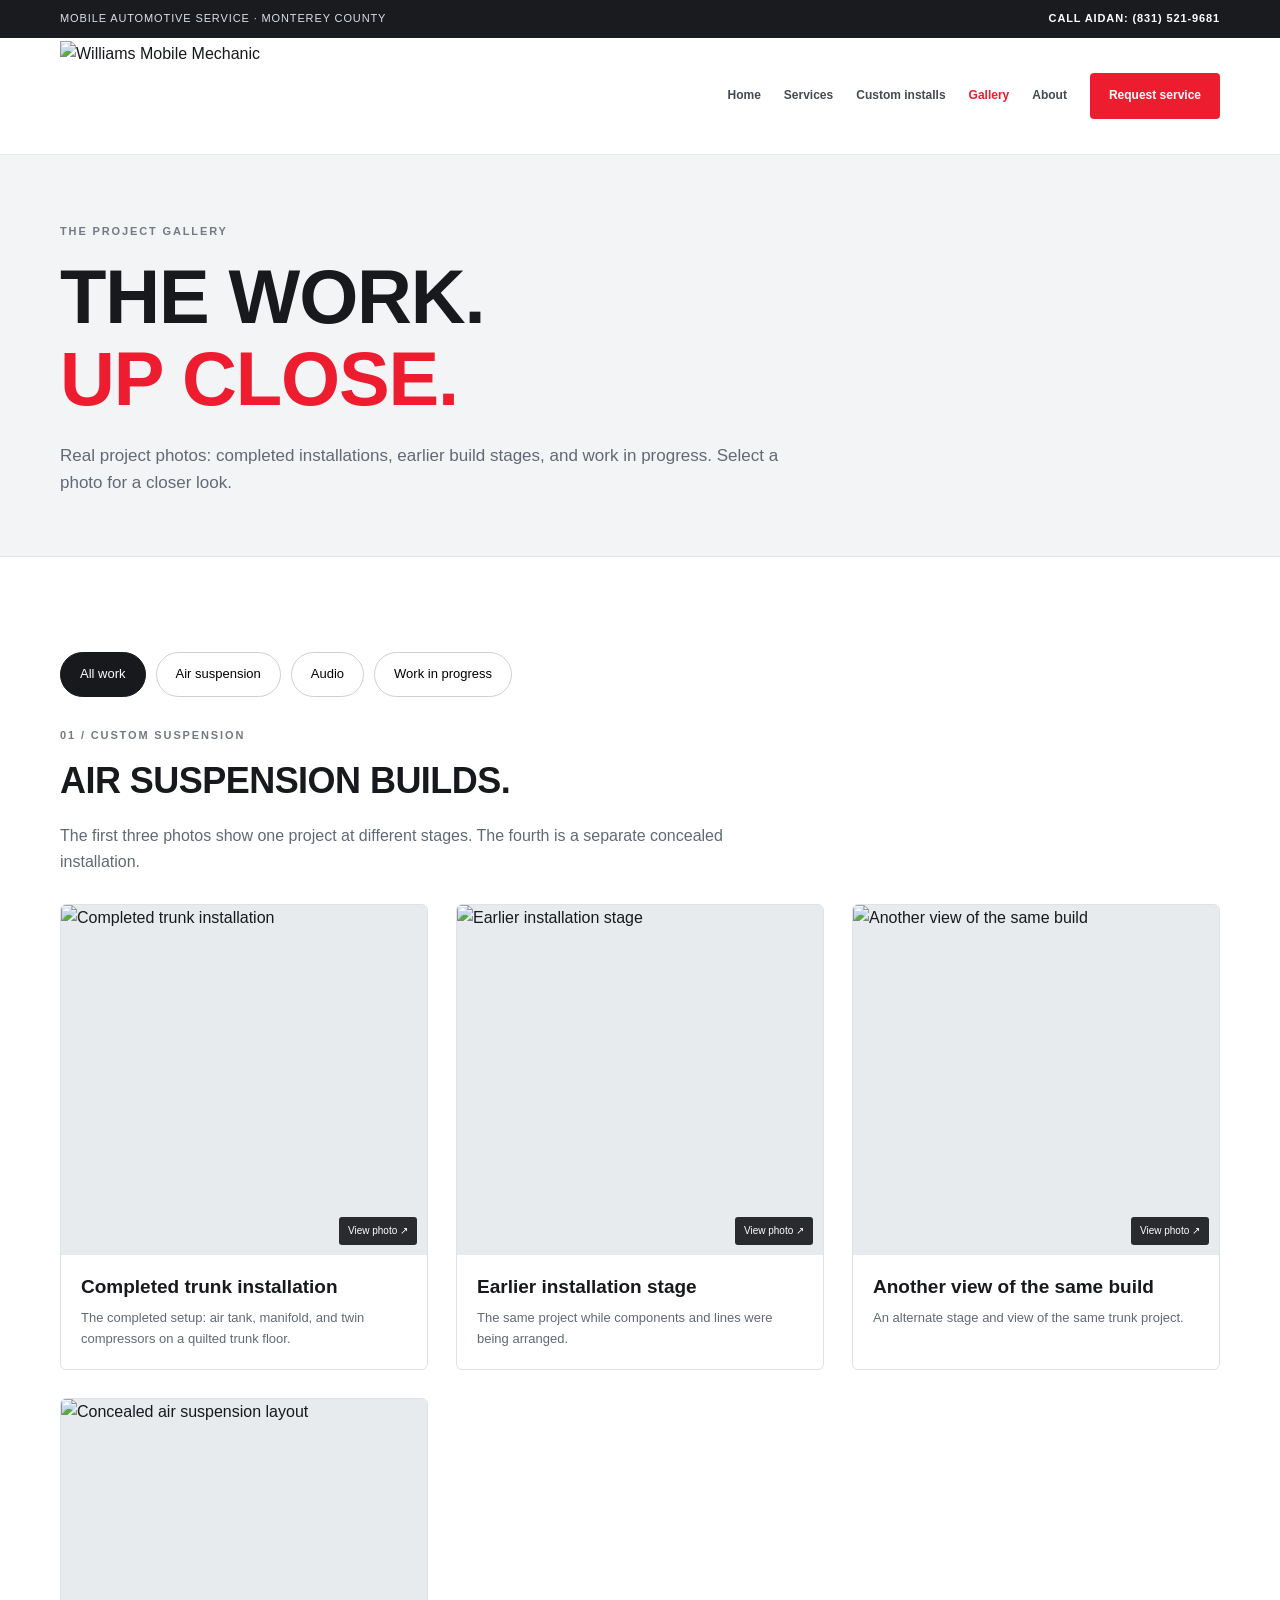
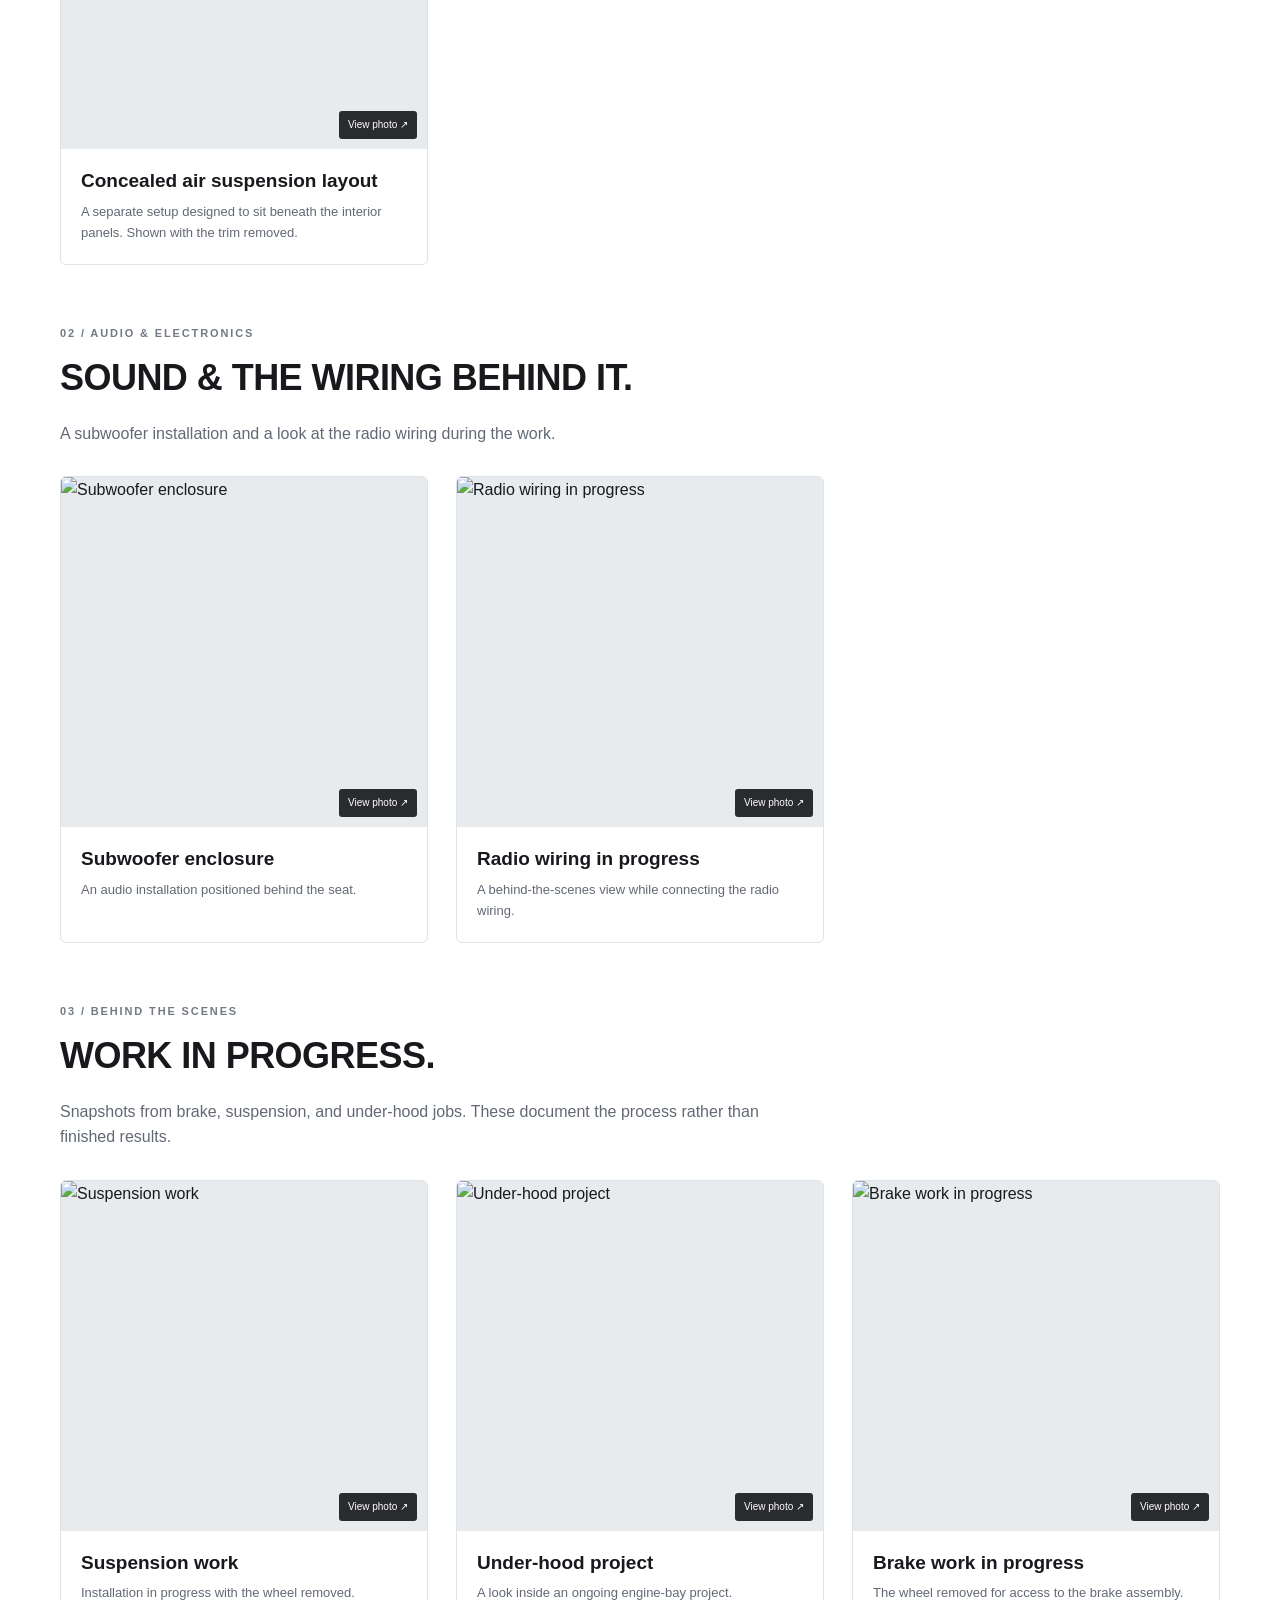
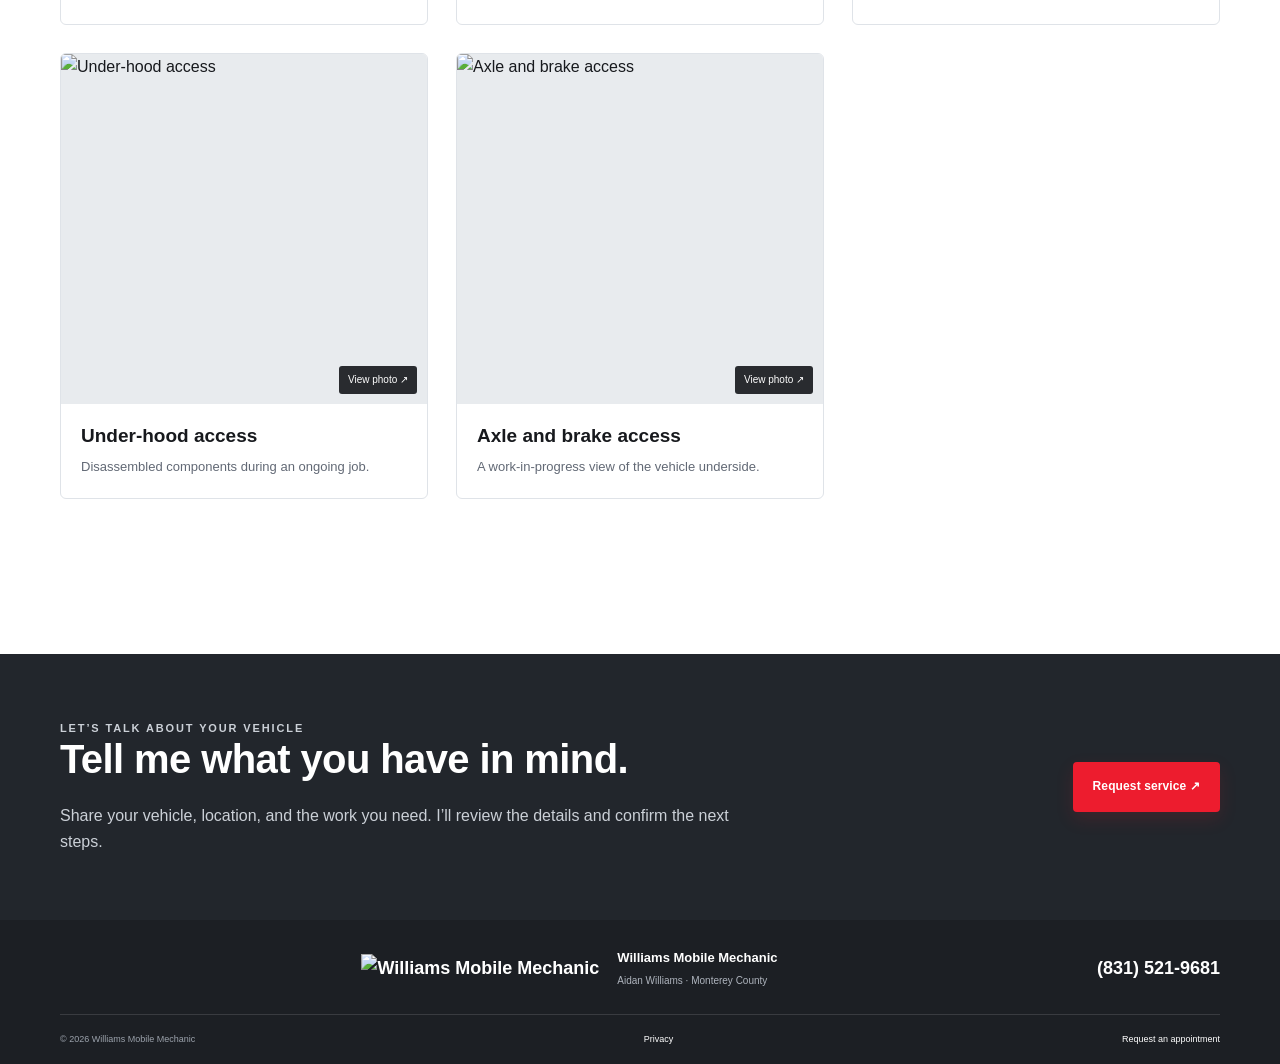
==== gallery.html @ 5005defe "Add files via upload" ====
<!doctype html><html lang="en"><head><meta charset="utf-8"><meta name="viewport" content="width=device-width,initial-scale=1"><meta name="theme-color" content="#ed1c2e"><title>Project Gallery | Williams Mobile Mechanic</title><meta name="description" content="View real air suspension, audio, wiring, brake and suspension project photos by Williams Mobile Mechanic."><meta property="og:title" content="Project Gallery | Williams Mobile Mechanic"><meta property="og:description" content="View real air suspension, audio, wiring, brake and suspension project photos by Williams Mobile Mechanic."><meta property="og:type" content="website"><link rel="icon" href="assets/logo.png"><link rel="stylesheet" href="style.css"><script src="script.js" defer></script><script type="application/ld+json">{"@context": "https://schema.org", "@type": "AutoRepair", "name": "Williams Mobile Mechanic", "telephone": "+1-831-521-9681", "areaServed": "Monterey County, California", "founder": {"@type": "Person", "name": "Aidan Williams"}}</script></head><body><a class="skip-link" href="#main">Skip to content</a><div class="topline"><div class="container topline-inner"><span>Mobile automotive service · Monterey County</span><a href="tel:+18315219681">Call Aidan: (831) 521-9681</a></div></div><header class="site-header"><div class="container nav-wrap"><a class="brand" href="index.html" aria-label="Williams Mobile Mechanic home"><img src="assets/logo.png" alt="Williams Mobile Mechanic" width="1000" height="612"></a><button class="menu-toggle" aria-label="Open navigation" aria-expanded="false" aria-controls="main-nav">☰</button><nav class="nav-links" id="main-nav" aria-label="Main navigation"><a href="index.html">Home</a><a href="services.html">Services</a><a href="custom-installs.html">Custom installs</a><a href="gallery.html" aria-current="page">Gallery</a><a href="about.html">About</a><a class="nav-cta" href="index.html#request">Request service</a></nav></div></header><main id="main"><section class="page-intro"><div class="container"><p class="eyebrow">THE PROJECT GALLERY</p><h1>THE WORK.<br><em>UP CLOSE.</em></h1><p>Real project photos: completed installations, earlier build stages, and work in progress. Select a photo for a closer look.</p></div></section><section class="section gallery-section"><div class="container"><div class="gallery-filters" hidden aria-label="Filter projects"><button type="button" data-filter="all" aria-pressed="true">All work</button><button type="button" data-filter="air" aria-pressed="false">Air suspension</button><button type="button" data-filter="audio" aria-pressed="false">Audio</button><button type="button" data-filter="workshop" aria-pressed="false">Work in progress</button></div><p class="filter-status" aria-live="polite"></p><section class="gallery-group" id="air" data-group="air"><div class="gallery-heading"><p class="eyebrow">01 / CUSTOM SUSPENSION</p><h2>AIR SUSPENSION BUILDS.</h2><p>The first three photos show one project at different stages. The fourth is a separate concealed installation.</p></div><div class="gallery-grid"><figure class="gallery-card" data-category="air"><a class="photo-link" href="assets/project-02.webp" data-caption="Completed trunk installation — The completed setup: air tank, manifold, and twin compressors on a quilted trunk floor." aria-label="Enlarge: Completed trunk installation"><img src="assets/project-02.webp" alt="Completed trunk installation" width="899" height="1600" class="" loading="lazy"><span class="enlarge">View photo ↗</span></a><figcaption><h3>Completed trunk installation</h3><p>The completed setup: air tank, manifold, and twin compressors on a quilted trunk floor.</p></figcaption></figure><figure class="gallery-card" data-category="air"><a class="photo-link" href="assets/project-01.webp" data-caption="Earlier installation stage — The same project while components and lines were being arranged." aria-label="Enlarge: Earlier installation stage"><img src="assets/project-01.webp" alt="Earlier installation stage" width="899" height="1600" class="" loading="lazy"><span class="enlarge">View photo ↗</span></a><figcaption><h3>Earlier installation stage</h3><p>The same project while components and lines were being arranged.</p></figcaption></figure><figure class="gallery-card" data-category="air"><a class="photo-link" href="assets/project-05.webp" data-caption="Another view of the same build — An alternate stage and view of the same trunk project." aria-label="Enlarge: Another view of the same build"><img src="assets/project-05.webp" alt="Another view of the same build" width="1200" height="1600" class="" loading="lazy"><span class="enlarge">View photo ↗</span></a><figcaption><h3>Another view of the same build</h3><p>An alternate stage and view of the same trunk project.</p></figcaption></figure><figure class="gallery-card" data-category="air"><a class="photo-link" href="assets/project-06.webp" data-caption="Concealed air suspension layout — A separate setup designed to sit beneath the interior panels. Shown with the trim removed." aria-label="Enlarge: Concealed air suspension layout"><img src="assets/project-06.webp" alt="Concealed air suspension layout" width="1200" height="1600" class="" loading="lazy"><span class="enlarge">View photo ↗</span></a><figcaption><h3>Concealed air suspension layout</h3><p>A separate setup designed to sit beneath the interior panels. Shown with the trim removed.</p></figcaption></figure></div></section><section class="gallery-group" id="audio" data-group="audio"><div class="gallery-heading"><p class="eyebrow">02 / AUDIO & ELECTRONICS</p><h2>SOUND & THE WIRING BEHIND IT.</h2><p>A subwoofer installation and a look at the radio wiring during the work.</p></div><div class="gallery-grid"><figure class="gallery-card" data-category="audio"><a class="photo-link" href="assets/project-03.webp" data-caption="Subwoofer enclosure — An audio installation positioned behind the seat." aria-label="Enlarge: Subwoofer enclosure"><img src="assets/project-03.webp" alt="Subwoofer enclosure" width="1200" height="1600" class="" loading="lazy"><span class="enlarge">View photo ↗</span></a><figcaption><h3>Subwoofer enclosure</h3><p>An audio installation positioned behind the seat.</p></figcaption></figure><figure class="gallery-card" data-category="audio"><a class="photo-link" href="assets/project-04.webp" data-caption="Radio wiring in progress — A behind-the-scenes view while connecting the radio wiring." aria-label="Enlarge: Radio wiring in progress"><img src="assets/project-04.webp" alt="Radio wiring in progress" width="1200" height="1600" class="" loading="lazy"><span class="enlarge">View photo ↗</span></a><figcaption><h3>Radio wiring in progress</h3><p>A behind-the-scenes view while connecting the radio wiring.</p></figcaption></figure></div></section><section class="gallery-group" id="workshop" data-group="workshop"><div class="gallery-heading"><p class="eyebrow">03 / BEHIND THE SCENES</p><h2>WORK IN PROGRESS.</h2><p>Snapshots from brake, suspension, and under-hood jobs. These document the process rather than finished results.</p></div><div class="gallery-grid"><figure class="gallery-card" data-category="workshop"><a class="photo-link" href="assets/project-07.webp" data-caption="Suspension work — Installation in progress with the wheel removed." aria-label="Enlarge: Suspension work"><img src="assets/project-07.webp" alt="Suspension work" width="900" height="1600" class="" loading="lazy"><span class="enlarge">View photo ↗</span></a><figcaption><h3>Suspension work</h3><p>Installation in progress with the wheel removed.</p></figcaption></figure><figure class="gallery-card" data-category="workshop"><a class="photo-link" href="assets/project-08.webp" data-caption="Under-hood project — A look inside an ongoing engine-bay project." aria-label="Enlarge: Under-hood project"><img src="assets/project-08.webp" alt="Under-hood project" width="900" height="1600" class="" loading="lazy"><span class="enlarge">View photo ↗</span></a><figcaption><h3>Under-hood project</h3><p>A look inside an ongoing engine-bay project.</p></figcaption></figure><figure class="gallery-card" data-category="workshop"><a class="photo-link" href="assets/project-09.webp" data-caption="Brake work in progress — The wheel removed for access to the brake assembly." aria-label="Enlarge: Brake work in progress"><img src="assets/project-09.webp" alt="Brake work in progress" width="1200" height="1600" class="" loading="lazy"><span class="enlarge">View photo ↗</span></a><figcaption><h3>Brake work in progress</h3><p>The wheel removed for access to the brake assembly.</p></figcaption></figure><figure class="gallery-card" data-category="workshop"><a class="photo-link" href="assets/project-10.webp" data-caption="Under-hood access — Disassembled components during an ongoing job." aria-label="Enlarge: Under-hood access"><img src="assets/project-10.webp" alt="Under-hood access" width="993" height="1513" class="" loading="lazy"><span class="enlarge">View photo ↗</span></a><figcaption><h3>Under-hood access</h3><p>Disassembled components during an ongoing job.</p></figcaption></figure><figure class="gallery-card" data-category="workshop"><a class="photo-link" href="assets/project-11.webp" data-caption="Axle and brake access — A work-in-progress view of the vehicle underside." aria-label="Enlarge: Axle and brake access"><img src="assets/project-11.webp" alt="Axle and brake access" width="1200" height="1600" class="" loading="lazy"><span class="enlarge">View photo ↗</span></a><figcaption><h3>Axle and brake access</h3><p>A work-in-progress view of the vehicle underside.</p></figcaption></figure></div></section></div></section><section class="cta-band"><div class="container"><div><p class="eyebrow">LET’S TALK ABOUT YOUR VEHICLE</p><h2>Tell me what you have in mind.</h2><p>Share your vehicle, location, and the work you need. I’ll review the details and confirm the next steps.</p></div><a class="button button-red" href="index.html#request">Request service ↗</a></div></section><dialog class="lightbox" aria-label="Project photo viewer"><button class="lightbox-close" type="button" aria-label="Close photo">Close ×</button><div class="lightbox-inner"><button class="photo-prev" type="button" aria-label="Previous photo">←</button><figure><img alt="Selected project photo"><figcaption></figcaption></figure><button class="photo-next" type="button" aria-label="Next photo">→</button></div></dialog></main><footer class="site-footer"><div class="container footer-top"><a href="index.html"><img src="assets/logo.png" alt="Williams Mobile Mechanic" width="1000" height="612"></a><div><strong>Williams Mobile Mechanic</strong><span>Aidan Williams · Monterey County</span></div><a href="tel:+18315219681">(831) 521-9681</a></div><div class="container footer-bottom"><span>© <span id="year-now">2026</span> Williams Mobile Mechanic</span><a href="privacy.html">Privacy</a><a href="index.html#request">Request an appointment</a></div></footer><div class="mobile-contact"><a href="tel:+18315219681">Call Aidan</a><a href="sms:+18315219681">Text Aidan</a><a href="index.html#request">Request service</a></div></body></html>
---- style.css ----
:root{--ink:#17191d;--muted:#626975;--red:#ed1c2e;--red-dark:#c91222;--paper:#f4f6f8;--line:#dfe3e8;--white:#fff;--navy:#252a31;--display:"Barlow Condensed",Impact,sans-serif;--body:Inter,Arial,sans-serif}*{box-sizing:border-box}html{scroll-behavior:smooth;scroll-padding-top:95px}body{margin:0;color:var(--ink);background:#fff;font-family:var(--body);line-height:1.6}a{color:inherit;text-decoration:none}.container{width:min(1160px,calc(100% - 44px));margin:0 auto}.topline{background:#191b1f;color:#dce0e5;font-size:11px;letter-spacing:.08em;text-transform:uppercase}.topline-inner{min-height:38px;display:flex;align-items:center;justify-content:space-between;gap:20px}.topline a{color:white;font-weight:800}.site-header{background:#fff;position:sticky;top:0;z-index:20;border-bottom:1px solid #e9ebee}.nav-wrap{display:flex;align-items:center;justify-content:space-between;min-height:88px;gap:24px}.brand{display:flex;align-items:center;width:230px;flex-shrink:0}.brand img{display:block;width:100%;height:auto;max-height:76px;object-fit:contain}.nav-links{display:flex;align-items:center;gap:32px;font-size:13px;font-weight:700}.nav-links>a:not(.nav-cta){color:#444a52}.nav-links>a:hover{color:var(--red)}.nav-cta{background:var(--red);color:#fff;padding:13px 19px;border-radius:4px}.menu-toggle{display:none;background:none;border:0;font-size:27px}.hero{position:relative;overflow:hidden;background:linear-gradient(115deg,#f7f8fa 0%,#f7f8fa 58%,#e9edf1 58%,#e9edf1 100%);padding:75px 0 72px}.hero-grid{display:grid;grid-template-columns:1.08fr .92fr;align-items:center;gap:46px}.eyebrow{font-size:11px;font-weight:800;letter-spacing:.17em;color:#737a84;margin:0 0 15px;text-transform:uppercase}.hero .eyebrow{display:flex;align-items:center;gap:10px;color:#4e555f}.hero .eyebrow span{display:inline-block;width:26px;height:3px;background:var(--red)}h1,h2,h3,p{margin-top:0}h1,h2{font-family:var(--display);font-weight:900;line-height:.98;letter-spacing:-.015em;margin-bottom:22px}h1{font-size:clamp(46px,5.3vw,76px)}h1 em,h2 em{font-style:normal;color:var(--red)}.hero-lede{max-width:590px;color:#5e6570;font-size:15px;line-height:1.9;margin-bottom:28px}.hero-actions{display:flex;gap:12px;flex-wrap:wrap}.button{display:inline-flex;justify-content:center;align-items:center;gap:20px;padding:15px 20px;border-radius:4px;font-weight:800;font-size:12px;letter-spacing:.01em;border:0;cursor:pointer;transition:transform .2s,background .2s}.button:hover{transform:translateY(-2px)}.button-red{background:var(--red);color:#fff;box-shadow:0 7px 18px #ed1c2e22}.button-red:hover{background:var(--red-dark)}.button-light{background:#fff;border:1px solid #dfe2e6;color:#262a30}.hero-proof{display:flex;gap:12px;align-items:center;margin-top:36px}.proof-icon{display:grid;place-items:center;background:#e4f4e9;color:#18743a;border-radius:50%;width:30px;height:30px;font-weight:900}.hero-proof strong,.hero-proof span{display:block}.hero-proof strong{font-size:12px}.hero-proof span{font-size:11px;color:#737a84;margin-top:2px}.hero-art{position:relative;background:#1c1f24;border-radius:8px;min-height:375px;display:flex;flex-direction:column;justify-content:center;align-items:center;padding:32px 28px;color:#fff;box-shadow:0 22px 55px #10151d24;isolation:isolate;overflow:hidden}.hero-art:before{content:"";position:absolute;inset:0;background:linear-gradient(135deg,#2d333b,#15171a 65%);z-index:-2}.hero-art:after{content:"";position:absolute;width:370px;height:370px;border:1px solid #ffffff12;border-radius:50%;z-index:-1}.art-label,.art-bottom{width:100%;display:flex;justify-content:space-between;gap:12px;font-size:9px;letter-spacing:.12em;color:#b8bdc5;font-weight:700}.art-label{position:absolute;top:20px;left:0;padding:0 22px;justify-content:flex-start;align-items:center}.red-dot{width:7px;height:7px;background:var(--red);border-radius:50%;display:inline-block}.hero-logo{width:100%;max-width:510px;max-height:265px;object-fit:contain}.art-bottom{position:absolute;bottom:20px;left:0;padding:0 22px;font-size:8px}.hero-stripe{position:absolute;bottom:0;left:0;width:42%;height:5px;background:var(--red)}.quick-bar{background:#fff;border-bottom:1px solid var(--line)}.quick-grid{display:grid;grid-template-columns:repeat(3,1fr);padding:25px 0}.quick-grid>div{display:flex;align-items:center;gap:15px;padding:0 25px;border-right:1px solid var(--line)}.quick-grid>div:first-child{padding-left:0}.quick-grid>div:last-child{border:0}.quick-number{font-family:var(--display);font-weight:800;font-size:28px;color:var(--red)}.quick-grid strong,.quick-grid small{display:block}.quick-grid strong{font-size:12px}.quick-grid small{font-size:11px;color:#7a818b}.section{padding:95px 0}.section-heading{display:flex;justify-content:space-between;align-items:end;gap:50px;margin-bottom:38px}.section-heading h2,.split-copy h2,.about-grid h2,.request-intro h2{font-size:clamp(39px,4.5vw,60px);margin:0}.section-heading>p{max-width:350px;color:var(--muted);font-size:13px;line-height:1.9;margin-bottom:3px}.service-grid{display:grid;grid-template-columns:repeat(3,1fr);gap:16px}.service-card{border:1px solid #e2e5e9;padding:28px 25px 25px;border-radius:6px;min-height:270px;position:relative;background:#fff;transition:transform .2s,box-shadow .2s}.service-card:hover{transform:translateY(-4px);box-shadow:0 15px 35px #18212b0d}.service-card.featured{border-top:3px solid var(--red);background:linear-gradient(145deg,#fff,#fafbfc)}.service-icon{width:43px;height:43px;display:grid;place-items:center;border-radius:5px;background:#fce9eb;color:var(--red);font-size:23px;margin-bottom:17px}.service-tag{position:absolute;top:30px;right:20px;color:var(--red);font-size:8px;letter-spacing:.1em;font-weight:900}.service-card h3{font-size:17px;margin:0 0 10px;letter-spacing:-.03em}.service-card p{font-size:12px;line-height:1.85;color:var(--muted);margin-bottom:20px}.text-link{font-size:11px;color:var(--red);font-weight:800;display:inline-flex;gap:12px;align-items:center}.text-link span,.button span{font-size:17px}.service-note{font-size:11px;color:#737a84;margin:24px 0 0;padding-left:14px;border-left:3px solid var(--red)}.split-section{background:#f2f4f6;padding:90px 0}.split-grid{display:grid;grid-template-columns:.9fr 1.1fr;gap:75px;align-items:center}.split-visual{min-height:390px;background:#22262c;color:white;border-radius:7px;padding:22px;display:flex;flex-direction:column;justify-content:space-between;position:relative;overflow:hidden}.split-visual:before{content:"";position:absolute;inset:0;background:linear-gradient(145deg,transparent 40%,#ed1c2e1c),repeating-linear-gradient(135deg,transparent 0 28px,#ffffff04 29px 30px)}.visual-top,.visual-bottom{display:flex;justify-content:space-between;gap:12px;font-size:8px;letter-spacing:.12em;color:#aab0b8;position:relative}.visual-center{position:relative;text-align:center;font-family:var(--display);font-size:44px;line-height:.95;font-weight:800}.visual-center b{color:#ff3b4a}.crosshair{margin:0 auto 20px;width:48px;height:48px;border:1px solid #ffffff5c;border-radius:50%;display:grid;place-items:center;font:25px var(--body);color:var(--red)}.steps{margin:30px 0 27px}.step{display:grid;grid-template-columns:42px 1fr;gap:16px;padding:18px 0;border-bottom:1px solid #d9dde2}.step>span{font-family:var(--display);font-weight:800;font-size:24px;color:var(--red)}.step h3{font-size:14px;margin:0 0 5px}.step p{font-size:12px;color:var(--muted);margin:0;line-height:1.8}.about-section{padding:83px 0;background:white}.about-grid{display:grid;grid-template-columns:1fr 1fr;gap:80px;align-items:start}.about-grid h2{font-size:clamp(37px,4vw,54px)}.about-grid>div:nth-child(2){padding-top:8px}.about-lede{font-size:18px;line-height:1.6;font-weight:700;letter-spacing:-.03em}.about-grid>div:nth-child(2)>p:not(.about-lede){font-size:13px;color:var(--muted);line-height:2;margin-bottom:24px}.dark-link{color:#1d2025}.request-section{background:#f0f2f5;padding:90px 0}.request-grid{display:grid;grid-template-columns:.76fr 1.24fr;gap:60px;align-items:start}.request-intro h2{margin-bottom:23px}.request-intro>p:not(.eyebrow){color:var(--muted);font-size:13px;line-height:1.9;max-width:350px}.phone-panel{margin-top:30px;display:flex;align-items:center;gap:14px;padding:18px;background:#fff;border:1px solid #e0e3e8;border-radius:6px}.phone-icon{width:43px;height:43px;border-radius:50%;display:grid;place-items:center;background:#fce9eb;color:var(--red);font-size:18px}.phone-panel small,.phone-panel strong{display:block}.phone-panel small{font-size:9px;color:#777f89}.phone-panel strong{font-size:18px;letter-spacing:-.04em}.phone-arrow{margin-left:auto;color:var(--red);font-size:20px}.request-tip{margin-top:30px;border-left:3px solid var(--red);padding:4px 0 4px 15px}.request-tip strong{font-size:12px}.request-tip p{font-size:11px;color:var(--muted);line-height:1.8;margin:5px 0 0}.request-form{background:white;border:1px solid #e1e4e8;border-radius:7px;padding:30px;box-shadow:0 15px 40px #252b3510}.form-heading{display:flex;justify-content:space-between;gap:15px;align-items:center;padding-bottom:20px;margin-bottom:22px;border-bottom:1px solid #e7e9ed}.form-heading span{font-size:9px;letter-spacing:.12em;font-weight:800;color:#8a9099}.form-heading h3{font-size:22px;margin:4px 0 0;letter-spacing:-.04em}.required-note{white-space:nowrap}.form-grid{display:grid;grid-template-columns:1fr 1fr;gap:17px 14px}.form-grid label{display:flex;flex-direction:column;gap:7px;font-size:11px;font-weight:700;color:#343940}.form-grid input:not([type=checkbox]):not([type=file]),.form-grid select,.form-grid textarea{width:100%;border:1px solid #dfe3e8;border-radius:4px;background:#fff;padding:12px;font:12px var(--body);color:#24282d;outline:none;min-width:0}.form-grid input:focus,.form-grid select:focus,.form-grid textarea:focus{border-color:#ed1c2e;box-shadow:0 0 0 3px #ed1c2e12}.form-grid input::placeholder,.form-grid textarea::placeholder{color:#a0a6af}.form-grid .full{grid-column:1/-1}.form-grid textarea{resize:vertical;line-height:1.6}.upload-label input[type=file]{font-size:11px;max-width:100%;padding:10px;border:1px dashed #cfd4da;border-radius:4px;background:#fafbfc}.upload-label small{font-size:10px;line-height:1.7;color:#858c96;font-weight:400}.checkbox-label{display:flex!important;flex-direction:row!important;align-items:flex-start;gap:10px!important;color:#626975!important;font-weight:500!important;line-height:1.6}.checkbox-label input{margin-top:4px;accent-color:var(--red)}.file-list{font-size:10px;color:#606873;line-height:1.8}.submit-button{width:100%;margin-top:22px}.form-footnote{font-size:10px;color:#828994;text-align:center;line-height:1.7;margin:12px 0 0}.form-message{display:none;margin-top:15px;padding:12px;border-radius:4px;font-size:12px;line-height:1.7}.form-message.show{display:block;background:#fff4e5;color:#714900;border:1px solid #f1d9ac}.site-footer{background:#1c1f24;color:#fff;padding:28px 0 0}.footer-top{display:flex;align-items:center;gap:18px;padding-bottom:25px}.footer-top img{width:115px;height:65px;object-fit:contain}.footer-top strong,.footer-top span{display:block}.footer-top strong{font-size:13px}.footer-top span{font-size:10px;color:#aeb4bd;margin-top:4px}.footer-top>a{margin-left:auto;color:white;font-size:18px;font-weight:800}.footer-bottom{border-top:1px solid #ffffff20;display:flex;justify-content:space-between;gap:20px;padding:17px 0;color:#9ca3ad;font-size:9px}.footer-bottom a{color:#fff}.no-scroll{overflow:hidden}
@media(max-width:900px){.hero-grid{gap:25px}.hero-art{min-height:320px;padding:25px 18px}.nav-links{gap:18px}.split-grid{gap:40px}.request-grid{gap:35px}.service-card{padding:24px 19px}.service-tag{position:static;display:block;margin:-8px 0 10px}.service-icon{margin-bottom:14px}}
@media(max-width:700px){.container{width:min(100% - 32px,540px)}.topline-inner{justify-content:center;min-height:34px}.topline-inner>span{display:none}.nav-wrap{min-height:72px}.brand{width:185px}.brand img{max-height:60px}.menu-toggle{display:block;color:var(--ink);cursor:pointer}.nav-links{display:none;position:absolute;top:72px;left:0;right:0;background:white;padding:18px 22px 22px;box-shadow:0 15px 20px #0000000d;flex-direction:column;align-items:stretch;gap:0;border-top:1px solid #eee}.nav-links.open{display:flex}.nav-links>a{padding:13px 4px}.nav-links .nav-cta{text-align:center;margin-top:8px}.hero{padding:49px 0 45px;background:linear-gradient(180deg,#f7f8fa 0%,#f7f8fa 57%,#e9edf1 57%)}.hero-grid{grid-template-columns:1fr;gap:35px}.hero-copy{order:1}.hero-art{order:2;min-height:265px}.hero-logo{max-height:180px}.art-label{top:15px}.art-bottom{bottom:15px}.hero-lede{font-size:14px}.hero-actions .button{flex:1}.quick-grid{padding:18px 0;grid-template-columns:1fr;gap:13px}.quick-grid>div,.quick-grid>div:first-child{padding:0;border:0}.quick-number{font-size:23px;width:31px}.section,.split-section,.request-section{padding:62px 0}.section-heading{display:block;margin-bottom:27px}.section-heading>p{margin-top:17px}.service-grid{grid-template-columns:1fr;gap:12px}.service-card{min-height:auto;padding:23px}.service-tag{position:absolute;right:18px;top:25px}.split-grid,.about-grid,.request-grid{grid-template-columns:1fr;gap:36px}.split-visual{min-height:290px}.visual-center{font-size:38px}.about-section{padding:60px 0}.about-grid{gap:20px}.request-form{padding:22px 17px}.form-grid{grid-template-columns:1fr;gap:15px}.form-grid .full{grid-column:auto}.form-heading{align-items:flex-start}.required-note{max-width:100px;text-align:right;white-space:normal}.footer-top{flex-wrap:wrap}.footer-top img{width:88px;height:55px}.footer-top>a{font-size:15px}.footer-bottom{flex-wrap:wrap;gap:9px}.footer-bottom span:nth-child(2){order:3;width:100%}}
@media(prefers-reduced-motion:reduce){html{scroll-behavior:auto}*,*:before,*:after{transition:none!important}}
/* Multi-page refinement */
:root{--display:Impact,'Arial Narrow',sans-serif;--body:Arial,Helvetica,sans-serif}body{overflow-wrap:break-word}.skip-link{position:absolute;top:-90px;left:15px;padding:12px;background:#fff;z-index:99}.skip-link:focus{top:10px}a:focus-visible,button:focus-visible,summary:focus-visible{outline:3px solid #ac1020;outline-offset:5px}.brand{width:235px}.brand img{max-height:110px}.nav-wrap{min-height:116px}.nav-links{gap:23px;font-size:12px}.nav-links [aria-current=page]{color:var(--red)!important}.hero-brand{display:block;width:300px;max-width:100%;height:auto;margin:-22px 0 12px}.refined-hero{padding:44px 0 66px}.refined-hero .hero-grid{grid-template-columns:1fr .86fr;gap:65px}.refined-hero h1{font-size:clamp(44px,5.4vw,72px);line-height:1.04;letter-spacing:-.02em}.hero-project{margin:0;position:relative;align-self:stretch;min-height:640px;background:#202329;overflow:hidden;border-radius:8px}.hero-project>img{width:100%;height:100%;position:absolute;object-fit:cover;object-position:50% 58%}.hero-project:after{content:'';position:absolute;inset:30% 0 0;background:linear-gradient(transparent,#101317ee)}.hero-project figcaption{position:absolute;bottom:30px;left:30px;right:30px;z-index:1;color:#fff}.hero-project figcaption span{font-size:10px;letter-spacing:.15em}.hero-project figcaption strong{display:block;font-size:33px;font-family:var(--display);margin:7px 0}.hero-project figcaption a{font-size:13px;text-decoration:underline;text-underline-offset:5px}.capability-strip{background:var(--ink);color:#fff}.capability-strip>.container{display:flex;justify-content:space-between;gap:18px;padding-block:23px;font-size:11px;letter-spacing:.12em;font-weight:bold}.feature-grid{display:grid;grid-template-columns:repeat(3,1fr);gap:28px}.feature{border-top:3px solid var(--red);padding:24px 0}.feature>span{font-size:10px;font-weight:bold;letter-spacing:.1em;color:var(--muted)}.feature h3{font-size:24px;line-height:1.2;margin:20px 0 16px}.feature p{color:var(--muted);font-size:14px}.project-preview{background:#f2f4f6}.preview-grid{display:grid;grid-template-columns:1.25fr 1fr 1fr;gap:22px}.preview-grid img{width:100%;height:340px;object-fit:cover;border-radius:5px;display:block}.preview-grid>a:first-child img{object-position:center 65%}.preview-grid span{display:flex;justify-content:space-between;padding:17px 0;font-weight:bold}.page-intro{background:#f2f4f6;padding:68px 0 60px;border-bottom:1px solid var(--line)}.page-intro h1{font-size:clamp(42px,6vw,76px);line-height:1.08}.page-intro p:last-child{max-width:720px;color:var(--muted);font-size:17px;margin-bottom:0}.story-grid{display:grid;grid-template-columns:1fr 1fr;gap:70px;align-items:center}.story-grid img{display:block;width:100%;height:540px;object-fit:cover;border-radius:6px}.story-grid p{color:var(--muted)}.story-grid h2{line-height:1.1}.cta-band{padding:66px 0;background:#22262c;color:#fff}.cta-band>.container{display:flex;align-items:center;justify-content:space-between;gap:50px}.cta-band h2{font-size:40px;line-height:1.1}.cta-band p{max-width:680px;color:#cbd0d7;margin-bottom:0}.cta-band .button{flex-shrink:0}.faq .container{max-width:880px}.faq h2{font-size:42px}.faq details{border-bottom:1px solid var(--line);padding:20px 0}.faq summary{font-weight:bold;cursor:pointer}.faq details p{color:var(--muted);margin:16px 0 0}.gallery-filters{display:flex;flex-wrap:wrap;gap:10px;margin-bottom:22px}.gallery-filters[hidden]{display:none}.gallery-filters button{font:inherit;font-size:13px;background:white;border:1px solid #ccd0d6;border-radius:30px;padding:11px 19px;cursor:pointer}.gallery-filters [aria-pressed=true]{background:var(--ink);border-color:var(--ink);color:white}.filter-status{font-size:12px;color:var(--muted)}.gallery-group{margin-bottom:60px;scroll-margin-top:145px}.gallery-heading{margin:30px 0}.gallery-heading h2{font-size:36px;line-height:1.15}.gallery-heading p:last-child{max-width:720px;color:var(--muted)}.gallery-grid{display:grid;grid-template-columns:repeat(3,1fr);gap:28px}.gallery-card{margin:0;border:1px solid var(--line);border-radius:6px;overflow:hidden;background:#fff}.gallery-card .photo-link{display:block;background:#e8ebee;position:relative}.gallery-card img{display:block;width:100%;height:350px;object-fit:contain}.gallery-card .enlarge{position:absolute;bottom:10px;right:10px;background:#17191de8;color:white;padding:6px 9px;font-size:10px;border-radius:3px}.gallery-card figcaption{padding:20px}.gallery-card h3{font-size:19px;line-height:1.3;margin-bottom:8px}.gallery-card p{font-size:13px;color:var(--muted);margin:0}.lightbox{width:min(1200px,96vw);max-width:96vw;background:#16191e;color:#fff;border:1px solid #555;border-radius:8px;padding:18px}.lightbox::backdrop{background:#000d}.lightbox-close{display:block;margin:0 0 15px auto}.lightbox button{cursor:pointer;background:#fff;color:#17191d;border:0;border-radius:4px;padding:10px 14px;font:inherit}.lightbox-inner{display:flex;align-items:center;gap:14px}.lightbox figure{margin:0;flex:1;min-width:0;text-align:center}.lightbox img{display:block;max-height:73vh;max-width:100%;height:auto;width:auto;margin:auto}.lightbox figcaption{padding:17px 0 0;font-size:14px}.privacy-copy{max-width:850px}.privacy-copy h2{font-size:30px;line-height:1.3;margin:30px 0 14px}.privacy-copy a,.privacy-note a{text-decoration:underline}.privacy-note{font-size:11px;color:var(--muted);margin-top:18px}.text-option{display:block;text-decoration:underline;font-size:13px;margin-top:15px}.honeypot{position:absolute!important;left:-10000px!important;width:1px!important;height:1px!important}.mobile-contact{display:none}[hidden]{display:none!important}.site-footer .footer-top img{width:150px;max-width:100%;height:92px;object-fit:contain}.site-footer .footer-top>a:first-child{display:block;flex-shrink:0}
@media(max-width:1050px){.nav-links{gap:14px}.brand{width:180px}.refined-hero .hero-grid{gap:30px}.hero-project{min-height:600px}.hero-brand{width:250px}.story-grid{gap:35px}.gallery-grid{grid-template-columns:repeat(2,1fr)}}
@media(max-width:760px){body{padding-bottom:56px}.brand{width:165px}.brand img{max-height:88px}.nav-wrap{min-height:88px}.nav-links{top:88px}.refined-hero{padding:35px 0}.refined-hero .hero-grid{grid-template-columns:1fr}.hero-copy{order:0}.hero-brand{width:245px;margin:0 0 24px}.refined-hero h1{font-size:48px}.hero-project{min-height:510px}.capability-strip>.container{flex-wrap:wrap;justify-content:center;text-align:center;font-size:9px;gap:10px 20px}.feature-grid,.preview-grid,.story-grid{grid-template-columns:1fr}.feature-grid{gap:12px}.preview-grid img{height:380px}.preview-grid{gap:18px}.story-grid{gap:30px}.story-grid img{height:450px}.page-intro{padding:45px 0}.page-intro h1{font-size:44px}.page-intro p:last-child{font-size:15px}.cta-band>.container{display:block}.cta-band .button{margin-top:25px}.cta-band h2{font-size:34px}.gallery-grid{grid-template-columns:1fr}.gallery-card img{height:420px}.gallery-heading h2{font-size:30px}.gallery-group{scroll-margin-top:105px}.lightbox{padding:12px}.lightbox-inner{gap:5px}.lightbox button{font-size:12px;padding:9px}.lightbox figcaption{font-size:12px}.mobile-contact{display:flex;position:fixed;bottom:0;left:0;right:0;z-index:30;background:#fff;border-top:1px solid var(--line);box-shadow:0 -3px 20px #0001;min-height:56px;padding-bottom:env(safe-area-inset-bottom)}.mobile-contact a{display:grid;place-items:center;flex:1;font-size:12px;font-weight:bold;padding:14px 3px}.mobile-contact a:last-child{background:var(--red);color:#fff}.site-footer .footer-top img{width:110px;height:68px}.topline-inner{font-size:9px;gap:10px}.faq h2{font-size:34px}}
@media(prefers-reduced-motion:reduce){*{scroll-behavior:auto!important}}
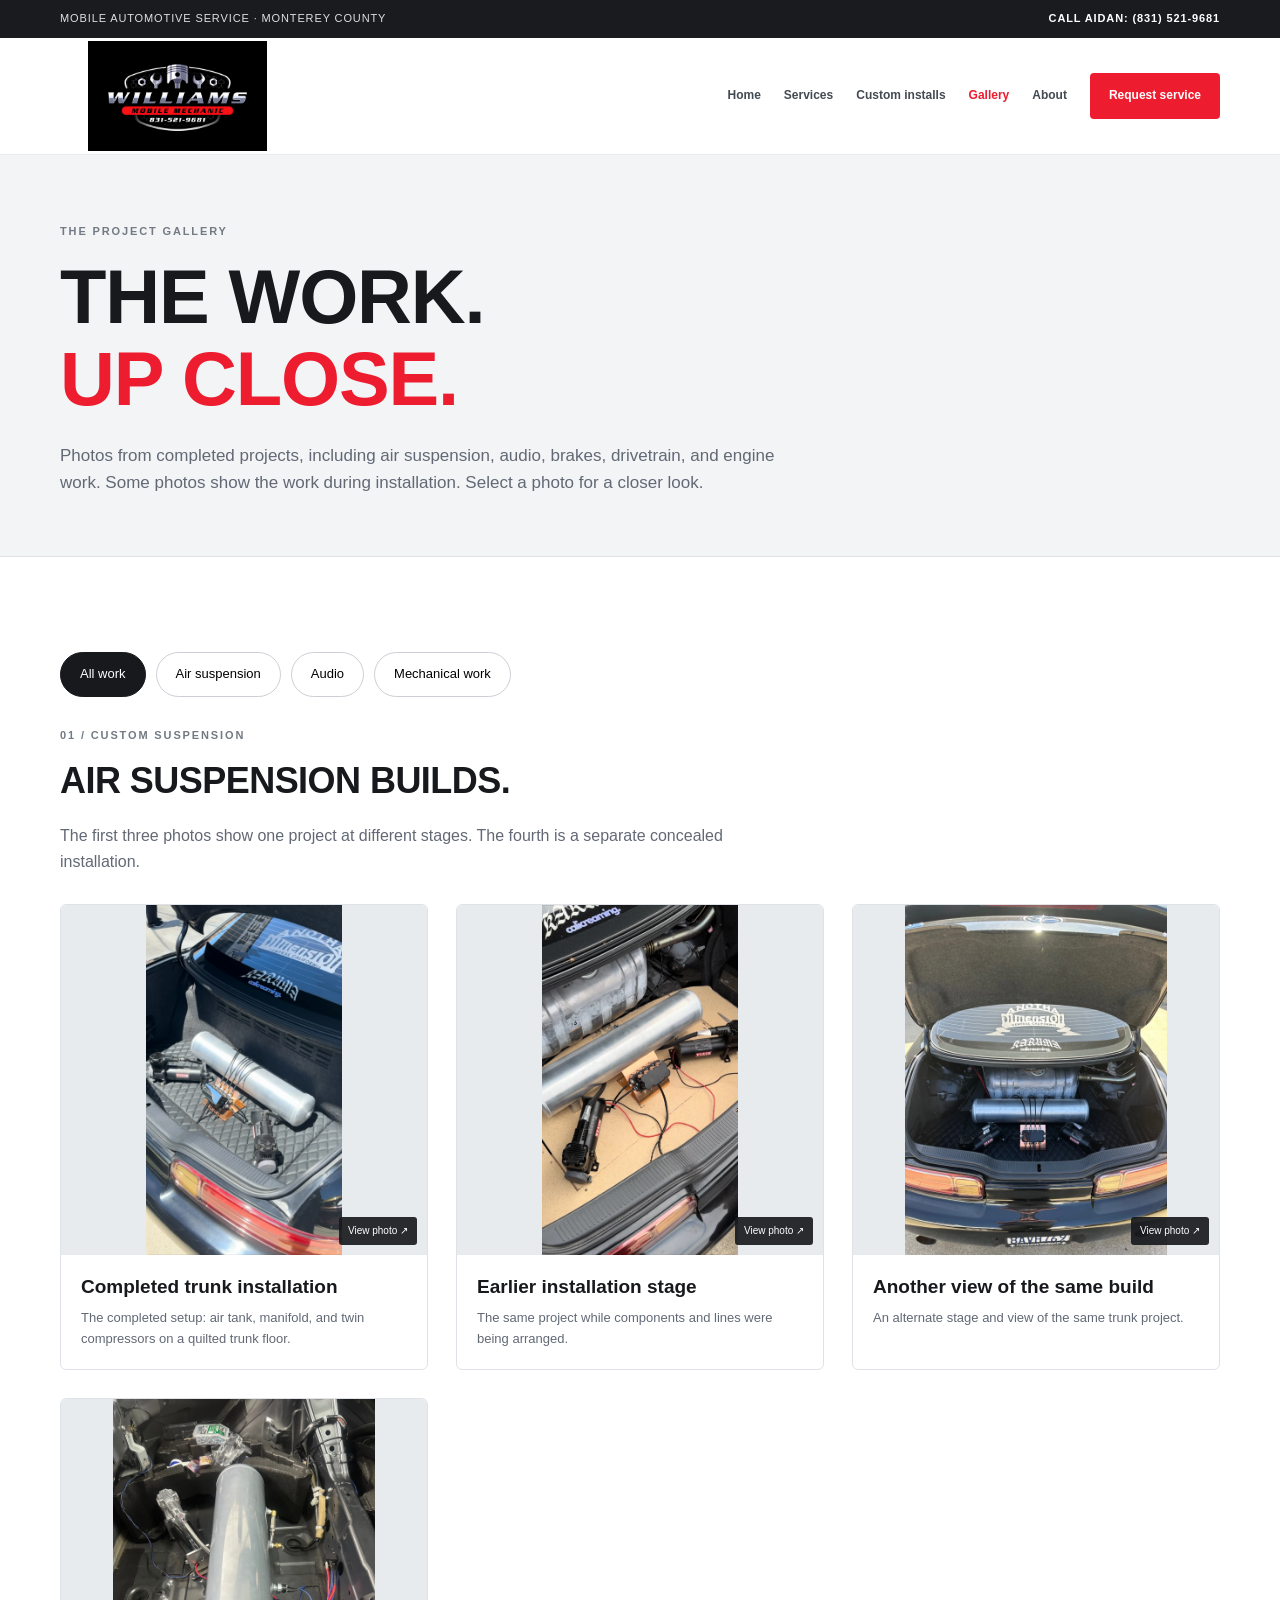
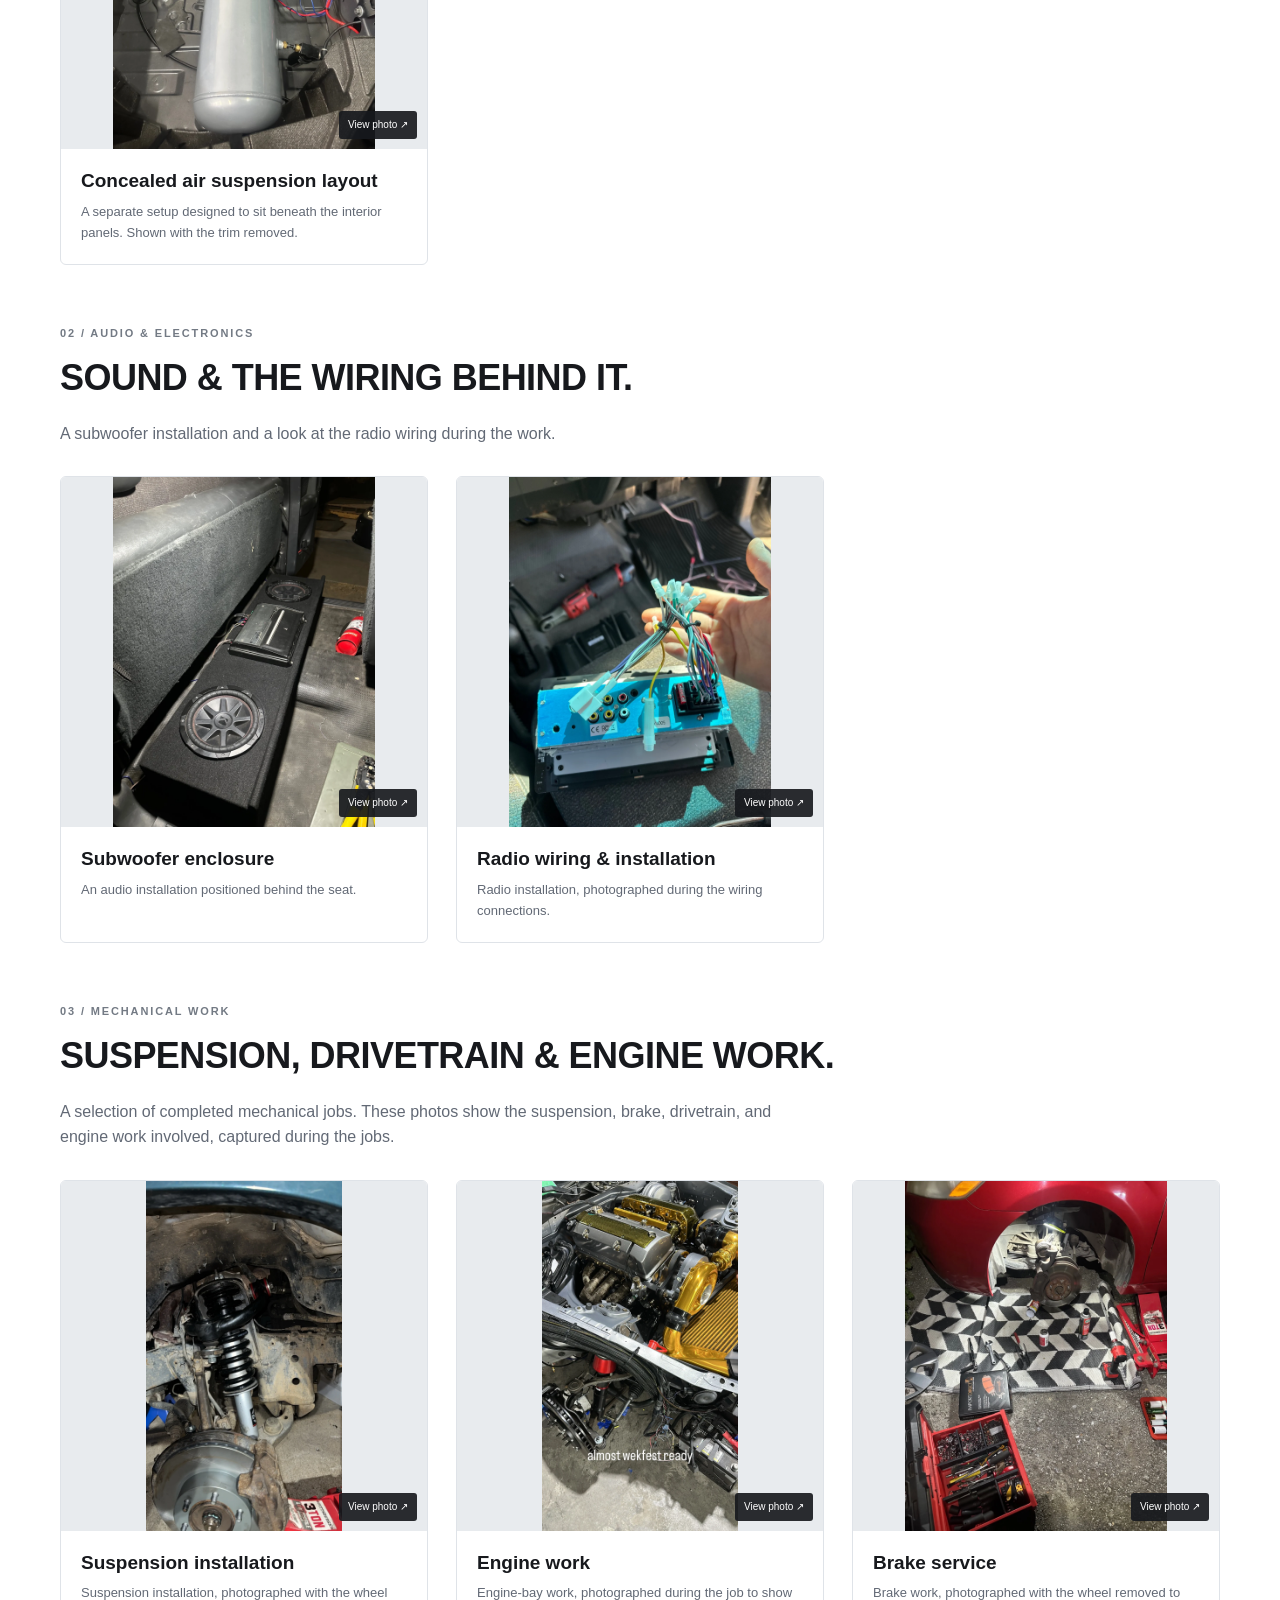
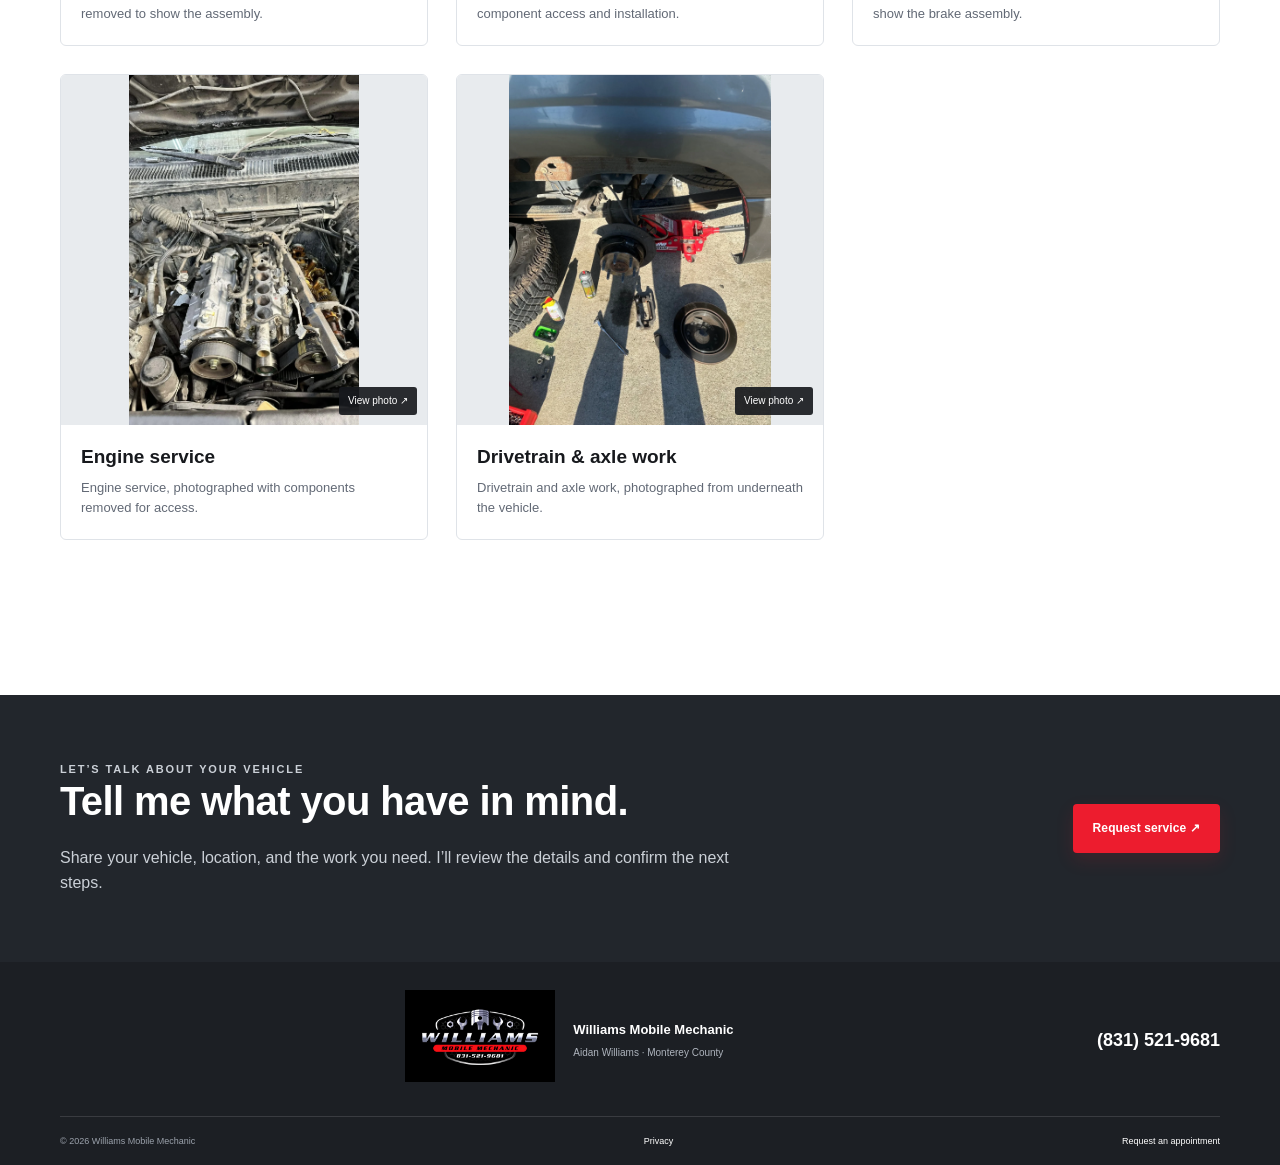
==== commit d662efeb: "Add files via upload" ====
--- a/gallery.html
+++ b/gallery.html
@@ -1 +1 @@
-<!doctype html><html lang="en"><head><meta charset="utf-8"><meta name="viewport" content="width=device-width,initial-scale=1"><meta name="theme-color" content="#ed1c2e"><title>Project Gallery | Williams Mobile Mechanic</title><meta name="description" content="View real air suspension, audio, wiring, brake and suspension project photos by Williams Mobile Mechanic."><meta property="og:title" content="Project Gallery | Williams Mobile Mechanic"><meta property="og:description" content="View real air suspension, audio, wiring, brake and suspension project photos by Williams Mobile Mechanic."><meta property="og:type" content="website"><link rel="icon" href="assets/logo.png"><link rel="stylesheet" href="style.css"><script src="script.js" defer></script><script type="application/ld+json">{"@context": "https://schema.org", "@type": "AutoRepair", "name": "Williams Mobile Mechanic", "telephone": "+1-831-521-9681", "areaServed": "Monterey County, California", "founder": {"@type": "Person", "name": "Aidan Williams"}}</script></head><body><a class="skip-link" href="#main">Skip to content</a><div class="topline"><div class="container topline-inner"><span>Mobile automotive service · Monterey County</span><a href="tel:+18315219681">Call Aidan: (831) 521-9681</a></div></div><header class="site-header"><div class="container nav-wrap"><a class="brand" href="index.html" aria-label="Williams Mobile Mechanic home"><img src="assets/logo.png" alt="Williams Mobile Mechanic" width="1000" height="612"></a><button class="menu-toggle" aria-label="Open navigation" aria-expanded="false" aria-controls="main-nav">☰</button><nav class="nav-links" id="main-nav" aria-label="Main navigation"><a href="index.html">Home</a><a href="services.html">Services</a><a href="custom-installs.html">Custom installs</a><a href="gallery.html" aria-current="page">Gallery</a><a href="about.html">About</a><a class="nav-cta" href="index.html#request">Request service</a></nav></div></header><main id="main"><section class="page-intro"><div class="container"><p class="eyebrow">THE PROJECT GALLERY</p><h1>THE WORK.<br><em>UP CLOSE.</em></h1><p>Real project photos: completed installations, earlier build stages, and work in progress. Select a photo for a closer look.</p></div></section><section class="section gallery-section"><div class="container"><div class="gallery-filters" hidden aria-label="Filter projects"><button type="button" data-filter="all" aria-pressed="true">All work</button><button type="button" data-filter="air" aria-pressed="false">Air suspension</button><button type="button" data-filter="audio" aria-pressed="false">Audio</button><button type="button" data-filter="workshop" aria-pressed="false">Work in progress</button></div><p class="filter-status" aria-live="polite"></p><section class="gallery-group" id="air" data-group="air"><div class="gallery-heading"><p class="eyebrow">01 / CUSTOM SUSPENSION</p><h2>AIR SUSPENSION BUILDS.</h2><p>The first three photos show one project at different stages. The fourth is a separate concealed installation.</p></div><div class="gallery-grid"><figure class="gallery-card" data-category="air"><a class="photo-link" href="assets/project-02.webp" data-caption="Completed trunk installation — The completed setup: air tank, manifold, and twin compressors on a quilted trunk floor." aria-label="Enlarge: Completed trunk installation"><img src="assets/project-02.webp" alt="Completed trunk installation" width="899" height="1600" class="" loading="lazy"><span class="enlarge">View photo ↗</span></a><figcaption><h3>Completed trunk installation</h3><p>The completed setup: air tank, manifold, and twin compressors on a quilted trunk floor.</p></figcaption></figure><figure class="gallery-card" data-category="air"><a class="photo-link" href="assets/project-01.webp" data-caption="Earlier installation stage — The same project while components and lines were being arranged." aria-label="Enlarge: Earlier installation stage"><img src="assets/project-01.webp" alt="Earlier installation stage" width="899" height="1600" class="" loading="lazy"><span class="enlarge">View photo ↗</span></a><figcaption><h3>Earlier installation stage</h3><p>The same project while components and lines were being arranged.</p></figcaption></figure><figure class="gallery-card" data-category="air"><a class="photo-link" href="assets/project-05.webp" data-caption="Another view of the same build — An alternate stage and view of the same trunk project." aria-label="Enlarge: Another view of the same build"><img src="assets/project-05.webp" alt="Another view of the same build" width="1200" height="1600" class="" loading="lazy"><span class="enlarge">View photo ↗</span></a><figcaption><h3>Another view of the same build</h3><p>An alternate stage and view of the same trunk project.</p></figcaption></figure><figure class="gallery-card" data-category="air"><a class="photo-link" href="assets/project-06.webp" data-caption="Concealed air suspension layout — A separate setup designed to sit beneath the interior panels. Shown with the trim removed." aria-label="Enlarge: Concealed air suspension layout"><img src="assets/project-06.webp" alt="Concealed air suspension layout" width="1200" height="1600" class="" loading="lazy"><span class="enlarge">View photo ↗</span></a><figcaption><h3>Concealed air suspension layout</h3><p>A separate setup designed to sit beneath the interior panels. Shown with the trim removed.</p></figcaption></figure></div></section><section class="gallery-group" id="audio" data-group="audio"><div class="gallery-heading"><p class="eyebrow">02 / AUDIO & ELECTRONICS</p><h2>SOUND & THE WIRING BEHIND IT.</h2><p>A subwoofer installation and a look at the radio wiring during the work.</p></div><div class="gallery-grid"><figure class="gallery-card" data-category="audio"><a class="photo-link" href="assets/project-03.webp" data-caption="Subwoofer enclosure — An audio installation positioned behind the seat." aria-label="Enlarge: Subwoofer enclosure"><img src="assets/project-03.webp" alt="Subwoofer enclosure" width="1200" height="1600" class="" loading="lazy"><span class="enlarge">View photo ↗</span></a><figcaption><h3>Subwoofer enclosure</h3><p>An audio installation positioned behind the seat.</p></figcaption></figure><figure class="gallery-card" data-category="audio"><a class="photo-link" href="assets/project-04.webp" data-caption="Radio wiring in progress — A behind-the-scenes view while connecting the radio wiring." aria-label="Enlarge: Radio wiring in progress"><img src="assets/project-04.webp" alt="Radio wiring in progress" width="1200" height="1600" class="" loading="lazy"><span class="enlarge">View photo ↗</span></a><figcaption><h3>Radio wiring in progress</h3><p>A behind-the-scenes view while connecting the radio wiring.</p></figcaption></figure></div></section><section class="gallery-group" id="workshop" data-group="workshop"><div class="gallery-heading"><p class="eyebrow">03 / BEHIND THE SCENES</p><h2>WORK IN PROGRESS.</h2><p>Snapshots from brake, suspension, and under-hood jobs. These document the process rather than finished results.</p></div><div class="gallery-grid"><figure class="gallery-card" data-category="workshop"><a class="photo-link" href="assets/project-07.webp" data-caption="Suspension work — Installation in progress with the wheel removed." aria-label="Enlarge: Suspension work"><img src="assets/project-07.webp" alt="Suspension work" width="900" height="1600" class="" loading="lazy"><span class="enlarge">View photo ↗</span></a><figcaption><h3>Suspension work</h3><p>Installation in progress with the wheel removed.</p></figcaption></figure><figure class="gallery-card" data-category="workshop"><a class="photo-link" href="assets/project-08.webp" data-caption="Under-hood project — A look inside an ongoing engine-bay project." aria-label="Enlarge: Under-hood project"><img src="assets/project-08.webp" alt="Under-hood project" width="900" height="1600" class="" loading="lazy"><span class="enlarge">View photo ↗</span></a><figcaption><h3>Under-hood project</h3><p>A look inside an ongoing engine-bay project.</p></figcaption></figure><figure class="gallery-card" data-category="workshop"><a class="photo-link" href="assets/project-09.webp" data-caption="Brake work in progress — The wheel removed for access to the brake assembly." aria-label="Enlarge: Brake work in progress"><img src="assets/project-09.webp" alt="Brake work in progress" width="1200" height="1600" class="" loading="lazy"><span class="enlarge">View photo ↗</span></a><figcaption><h3>Brake work in progress</h3><p>The wheel removed for access to the brake assembly.</p></figcaption></figure><figure class="gallery-card" data-category="workshop"><a class="photo-link" href="assets/project-10.webp" data-caption="Under-hood access — Disassembled components during an ongoing job." aria-label="Enlarge: Under-hood access"><img src="assets/project-10.webp" alt="Under-hood access" width="993" height="1513" class="" loading="lazy"><span class="enlarge">View photo ↗</span></a><figcaption><h3>Under-hood access</h3><p>Disassembled components during an ongoing job.</p></figcaption></figure><figure class="gallery-card" data-category="workshop"><a class="photo-link" href="assets/project-11.webp" data-caption="Axle and brake access — A work-in-progress view of the vehicle underside." aria-label="Enlarge: Axle and brake access"><img src="assets/project-11.webp" alt="Axle and brake access" width="1200" height="1600" class="" loading="lazy"><span class="enlarge">View photo ↗</span></a><figcaption><h3>Axle and brake access</h3><p>A work-in-progress view of the vehicle underside.</p></figcaption></figure></div></section></div></section><section class="cta-band"><div class="container"><div><p class="eyebrow">LET’S TALK ABOUT YOUR VEHICLE</p><h2>Tell me what you have in mind.</h2><p>Share your vehicle, location, and the work you need. I’ll review the details and confirm the next steps.</p></div><a class="button button-red" href="index.html#request">Request service ↗</a></div></section><dialog class="lightbox" aria-label="Project photo viewer"><button class="lightbox-close" type="button" aria-label="Close photo">Close ×</button><div class="lightbox-inner"><button class="photo-prev" type="button" aria-label="Previous photo">←</button><figure><img alt="Selected project photo"><figcaption></figcaption></figure><button class="photo-next" type="button" aria-label="Next photo">→</button></div></dialog></main><footer class="site-footer"><div class="container footer-top"><a href="index.html"><img src="assets/logo.png" alt="Williams Mobile Mechanic" width="1000" height="612"></a><div><strong>Williams Mobile Mechanic</strong><span>Aidan Williams · Monterey County</span></div><a href="tel:+18315219681">(831) 521-9681</a></div><div class="container footer-bottom"><span>© <span id="year-now">2026</span> Williams Mobile Mechanic</span><a href="privacy.html">Privacy</a><a href="index.html#request">Request an appointment</a></div></footer><div class="mobile-contact"><a href="tel:+18315219681">Call Aidan</a><a href="sms:+18315219681">Text Aidan</a><a href="index.html#request">Request service</a></div></body></html>+<!doctype html><html lang="en"><head><meta charset="utf-8"><meta name="viewport" content="width=device-width,initial-scale=1"><meta name="theme-color" content="#ed1c2e"><title>Project Gallery | Williams Mobile Mechanic</title><meta name="description" content="View real air suspension, audio, wiring, brake and suspension project photos by Williams Mobile Mechanic."><meta property="og:title" content="Project Gallery | Williams Mobile Mechanic"><meta property="og:description" content="View real air suspension, audio, wiring, brake and suspension project photos by Williams Mobile Mechanic."><meta property="og:type" content="website"><link rel="icon" href="assets/logo.png"><link rel="stylesheet" href="style.css"><script src="script.js" defer></script><script type="application/ld+json">{"@context": "https://schema.org", "@type": "AutoRepair", "name": "Williams Mobile Mechanic", "telephone": "+1-831-521-9681", "areaServed": "Monterey County, California", "founder": {"@type": "Person", "name": "Aidan Williams"}}</script></head><body><a class="skip-link" href="#main">Skip to content</a><div class="topline"><div class="container topline-inner"><span>Mobile automotive service · Monterey County</span><a href="tel:+18315219681">Call Aidan: (831) 521-9681</a></div></div><header class="site-header"><div class="container nav-wrap"><a class="brand" href="index.html" aria-label="Williams Mobile Mechanic home"><img src="assets/logo.png" alt="Williams Mobile Mechanic" width="1000" height="612"></a><button class="menu-toggle" aria-label="Open navigation" aria-expanded="false" aria-controls="main-nav">☰</button><nav class="nav-links" id="main-nav" aria-label="Main navigation"><a href="index.html">Home</a><a href="services.html">Services</a><a href="custom-installs.html">Custom installs</a><a href="gallery.html" aria-current="page">Gallery</a><a href="about.html">About</a><a class="nav-cta" href="index.html#request">Request service</a></nav></div></header><main id="main"><section class="page-intro"><div class="container"><p class="eyebrow">THE PROJECT GALLERY</p><h1>THE WORK.<br><em>UP CLOSE.</em></h1><p>Photos from completed projects, including air suspension, audio, brakes, drivetrain, and engine work. Some photos show the work during installation. Select a photo for a closer look.</p></div></section><section class="section gallery-section"><div class="container"><div class="gallery-filters" hidden aria-label="Filter projects"><button type="button" data-filter="all" aria-pressed="true">All work</button><button type="button" data-filter="air" aria-pressed="false">Air suspension</button><button type="button" data-filter="audio" aria-pressed="false">Audio</button><button type="button" data-filter="workshop" aria-pressed="false">Mechanical work</button></div><p class="filter-status" aria-live="polite"></p><section class="gallery-group" id="air" data-group="air"><div class="gallery-heading"><p class="eyebrow">01 / CUSTOM SUSPENSION</p><h2>AIR SUSPENSION BUILDS.</h2><p>The first three photos show one project at different stages. The fourth is a separate concealed installation.</p></div><div class="gallery-grid"><figure class="gallery-card" data-category="air"><a class="photo-link" href="assets/project-02.webp" data-caption="Completed trunk installation — The completed setup: air tank, manifold, and twin compressors on a quilted trunk floor." aria-label="Enlarge: Completed trunk installation"><img src="assets/project-02.webp" alt="Completed trunk installation" width="899" height="1600" class="" loading="lazy"><span class="enlarge">View photo ↗</span></a><figcaption><h3>Completed trunk installation</h3><p>The completed setup: air tank, manifold, and twin compressors on a quilted trunk floor.</p></figcaption></figure><figure class="gallery-card" data-category="air"><a class="photo-link" href="assets/project-01.webp" data-caption="Earlier installation stage — The same project while components and lines were being arranged." aria-label="Enlarge: Earlier installation stage"><img src="assets/project-01.webp" alt="Earlier installation stage" width="899" height="1600" class="" loading="lazy"><span class="enlarge">View photo ↗</span></a><figcaption><h3>Earlier installation stage</h3><p>The same project while components and lines were being arranged.</p></figcaption></figure><figure class="gallery-card" data-category="air"><a class="photo-link" href="assets/project-05.webp" data-caption="Another view of the same build — An alternate stage and view of the same trunk project." aria-label="Enlarge: Another view of the same build"><img src="assets/project-05.webp" alt="Another view of the same build" width="1200" height="1600" class="" loading="lazy"><span class="enlarge">View photo ↗</span></a><figcaption><h3>Another view of the same build</h3><p>An alternate stage and view of the same trunk project.</p></figcaption></figure><figure class="gallery-card" data-category="air"><a class="photo-link" href="assets/project-06.webp" data-caption="Concealed air suspension layout — A separate setup designed to sit beneath the interior panels. Shown with the trim removed." aria-label="Enlarge: Concealed air suspension layout"><img src="assets/project-06.webp" alt="Concealed air suspension layout" width="1200" height="1600" class="" loading="lazy"><span class="enlarge">View photo ↗</span></a><figcaption><h3>Concealed air suspension layout</h3><p>A separate setup designed to sit beneath the interior panels. Shown with the trim removed.</p></figcaption></figure></div></section><section class="gallery-group" id="audio" data-group="audio"><div class="gallery-heading"><p class="eyebrow">02 / AUDIO & ELECTRONICS</p><h2>SOUND & THE WIRING BEHIND IT.</h2><p>A subwoofer installation and a look at the radio wiring during the work.</p></div><div class="gallery-grid"><figure class="gallery-card" data-category="audio"><a class="photo-link" href="assets/project-03.webp" data-caption="Subwoofer enclosure — An audio installation positioned behind the seat." aria-label="Enlarge: Subwoofer enclosure"><img src="assets/project-03.webp" alt="Subwoofer enclosure" width="1200" height="1600" class="" loading="lazy"><span class="enlarge">View photo ↗</span></a><figcaption><h3>Subwoofer enclosure</h3><p>An audio installation positioned behind the seat.</p></figcaption></figure><figure class="gallery-card" data-category="audio"><a class="photo-link" href="assets/project-04.webp" data-caption="Radio wiring & installation — Radio installation, photographed during the wiring connections." aria-label="Enlarge: Radio wiring & installation"><img src="assets/project-04.webp" alt="Radio wiring & installation" width="1200" height="1600" class="" loading="lazy"><span class="enlarge">View photo ↗</span></a><figcaption><h3>Radio wiring & installation</h3><p>Radio installation, photographed during the wiring connections.</p></figcaption></figure></div></section><section class="gallery-group" id="workshop" data-group="workshop"><div class="gallery-heading"><p class="eyebrow">03 / MECHANICAL WORK</p><h2>SUSPENSION, DRIVETRAIN & ENGINE WORK.</h2><p>A selection of completed mechanical jobs. These photos show the suspension, brake, drivetrain, and engine work involved, captured during the jobs.</p></div><div class="gallery-grid"><figure class="gallery-card" data-category="workshop"><a class="photo-link" href="assets/project-07.webp" data-caption="Suspension installation — Suspension installation, photographed with the wheel removed to show the assembly." aria-label="Enlarge: Suspension installation"><img src="assets/project-07.webp" alt="Suspension installation" width="900" height="1600" class="" loading="lazy"><span class="enlarge">View photo ↗</span></a><figcaption><h3>Suspension installation</h3><p>Suspension installation, photographed with the wheel removed to show the assembly.</p></figcaption></figure><figure class="gallery-card" data-category="workshop"><a class="photo-link" href="assets/project-08.webp" data-caption="Engine work — Engine-bay work, photographed during the job to show component access and installation." aria-label="Enlarge: Engine work"><img src="assets/project-08.webp" alt="Engine work" width="900" height="1600" class="" loading="lazy"><span class="enlarge">View photo ↗</span></a><figcaption><h3>Engine work</h3><p>Engine-bay work, photographed during the job to show component access and installation.</p></figcaption></figure><figure class="gallery-card" data-category="workshop"><a class="photo-link" href="assets/project-09.webp" data-caption="Brake service — Brake work, photographed with the wheel removed to show the brake assembly." aria-label="Enlarge: Brake service"><img src="assets/project-09.webp" alt="Brake service" width="1200" height="1600" class="" loading="lazy"><span class="enlarge">View photo ↗</span></a><figcaption><h3>Brake service</h3><p>Brake work, photographed with the wheel removed to show the brake assembly.</p></figcaption></figure><figure class="gallery-card" data-category="workshop"><a class="photo-link" href="assets/project-10.webp" data-caption="Engine service — Engine service, photographed with components removed for access." aria-label="Enlarge: Engine service"><img src="assets/project-10.webp" alt="Engine service" width="993" height="1513" class="" loading="lazy"><span class="enlarge">View photo ↗</span></a><figcaption><h3>Engine service</h3><p>Engine service, photographed with components removed for access.</p></figcaption></figure><figure class="gallery-card" data-category="workshop"><a class="photo-link" href="assets/project-11.webp" data-caption="Drivetrain & axle work — Drivetrain and axle work, photographed from underneath the vehicle." aria-label="Enlarge: Drivetrain & axle work"><img src="assets/project-11.webp" alt="Drivetrain & axle work" width="1200" height="1600" class="" loading="lazy"><span class="enlarge">View photo ↗</span></a><figcaption><h3>Drivetrain & axle work</h3><p>Drivetrain and axle work, photographed from underneath the vehicle.</p></figcaption></figure></div></section></div></section><section class="cta-band"><div class="container"><div><p class="eyebrow">LET’S TALK ABOUT YOUR VEHICLE</p><h2>Tell me what you have in mind.</h2><p>Share your vehicle, location, and the work you need. I’ll review the details and confirm the next steps.</p></div><a class="button button-red" href="index.html#request">Request service ↗</a></div></section><dialog class="lightbox" aria-label="Project photo viewer"><button class="lightbox-close" type="button" aria-label="Close photo">Close ×</button><div class="lightbox-inner"><button class="photo-prev" type="button" aria-label="Previous photo">←</button><figure><img alt="Selected project photo"><figcaption></figcaption></figure><button class="photo-next" type="button" aria-label="Next photo">→</button></div></dialog></main><footer class="site-footer"><div class="container footer-top"><a href="index.html"><img src="assets/logo.png" alt="Williams Mobile Mechanic" width="1000" height="612"></a><div><strong>Williams Mobile Mechanic</strong><span>Aidan Williams · Monterey County</span></div><a href="tel:+18315219681">(831) 521-9681</a></div><div class="container footer-bottom"><span>© <span id="year-now">2026</span> Williams Mobile Mechanic</span><a href="privacy.html">Privacy</a><a href="index.html#request">Request an appointment</a></div></footer><div class="mobile-contact"><a href="tel:+18315219681">Call Aidan</a><a href="sms:+18315219681">Text Aidan</a><a href="index.html#request">Request service</a></div></body></html>
